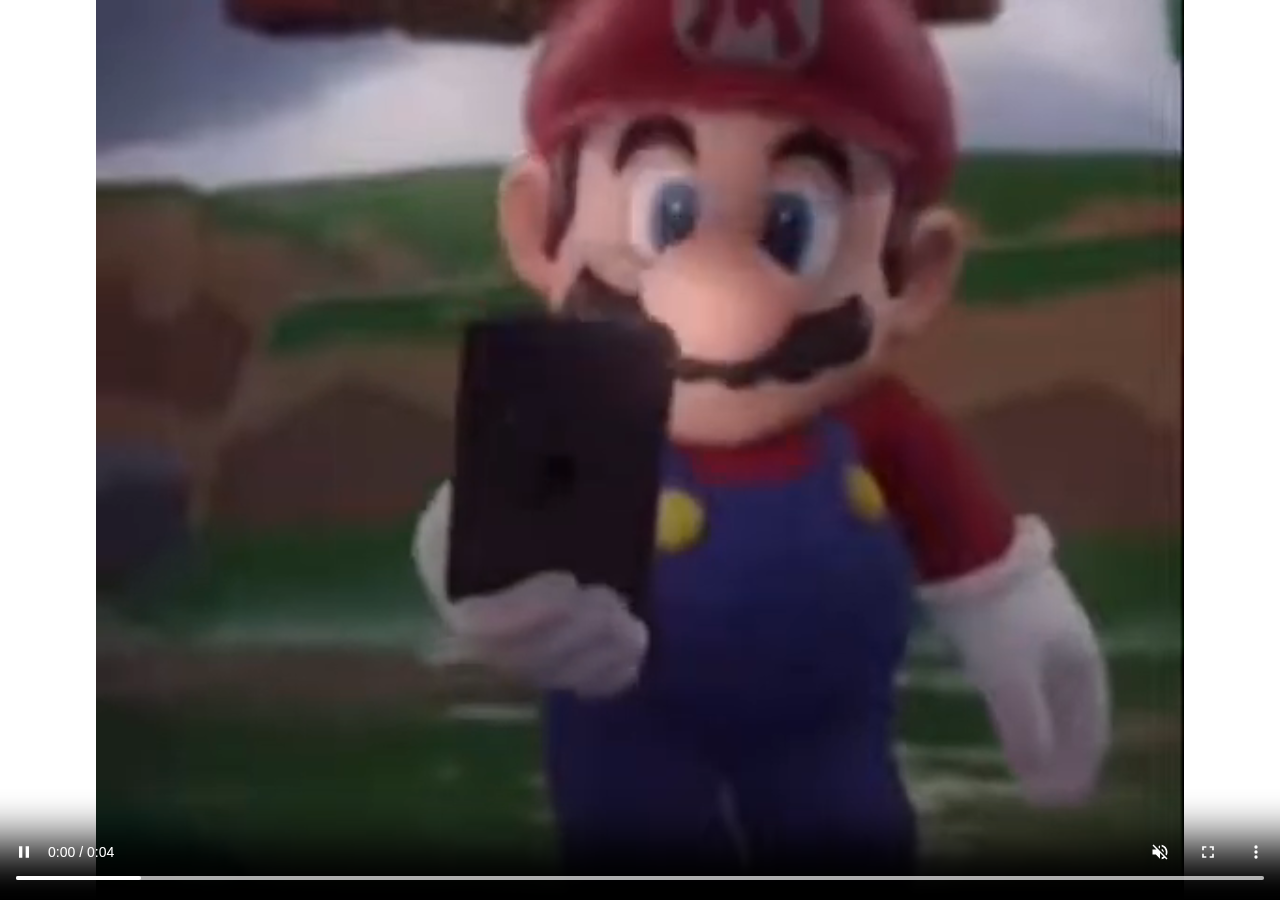
==== mario/index.html @ f03855c6 "Add files via upload" ====
<!DOCTYPE html>
<html lang="en">
<head>
    <meta charset="UTF-8">
    <meta name="viewport" content="width=device-width, initial-scale=1.0">
    <style>
    .body {
        background-color: black;

    }

    #video {
        position:absolute;
        z-index:-1;
        top:0;
        left:0;
        width:100%; 
        height:100vh;
    }

    </style>
    <title>Document</title>
</head>
<body>
    
    <video controls autoplay muted id="video">
        <source src="mariosad.mp4" type="video/mp4">
      </video> 

</body>
</html>
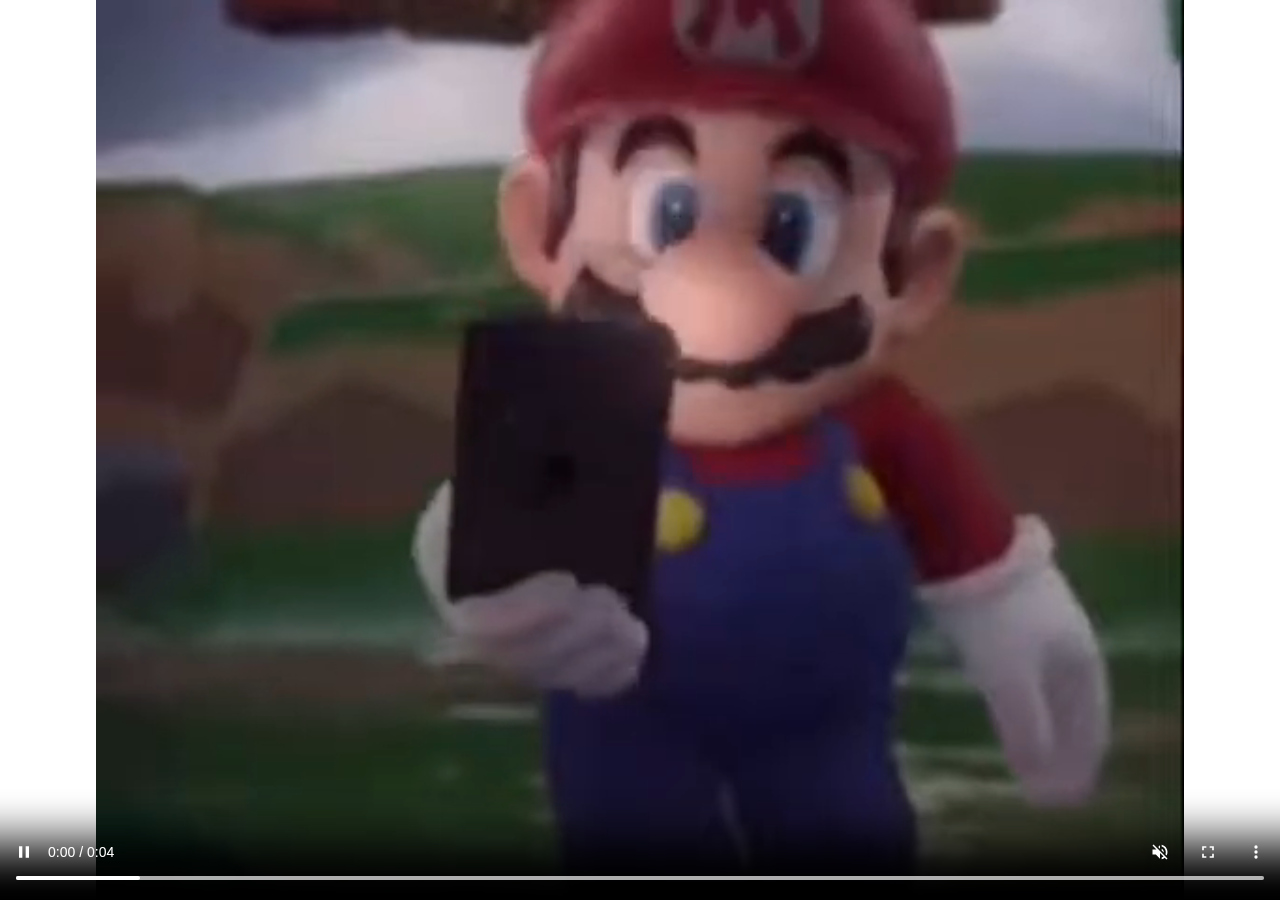
==== commit 54b4770b: "Add files via upload" ====
--- a/mario/index.html
+++ b/mario/index.html
@@ -19,7 +19,7 @@
     }
 
     </style>
-    <title>Document</title>
+    <title>Mario</title>
 </head>
 <body>
     
